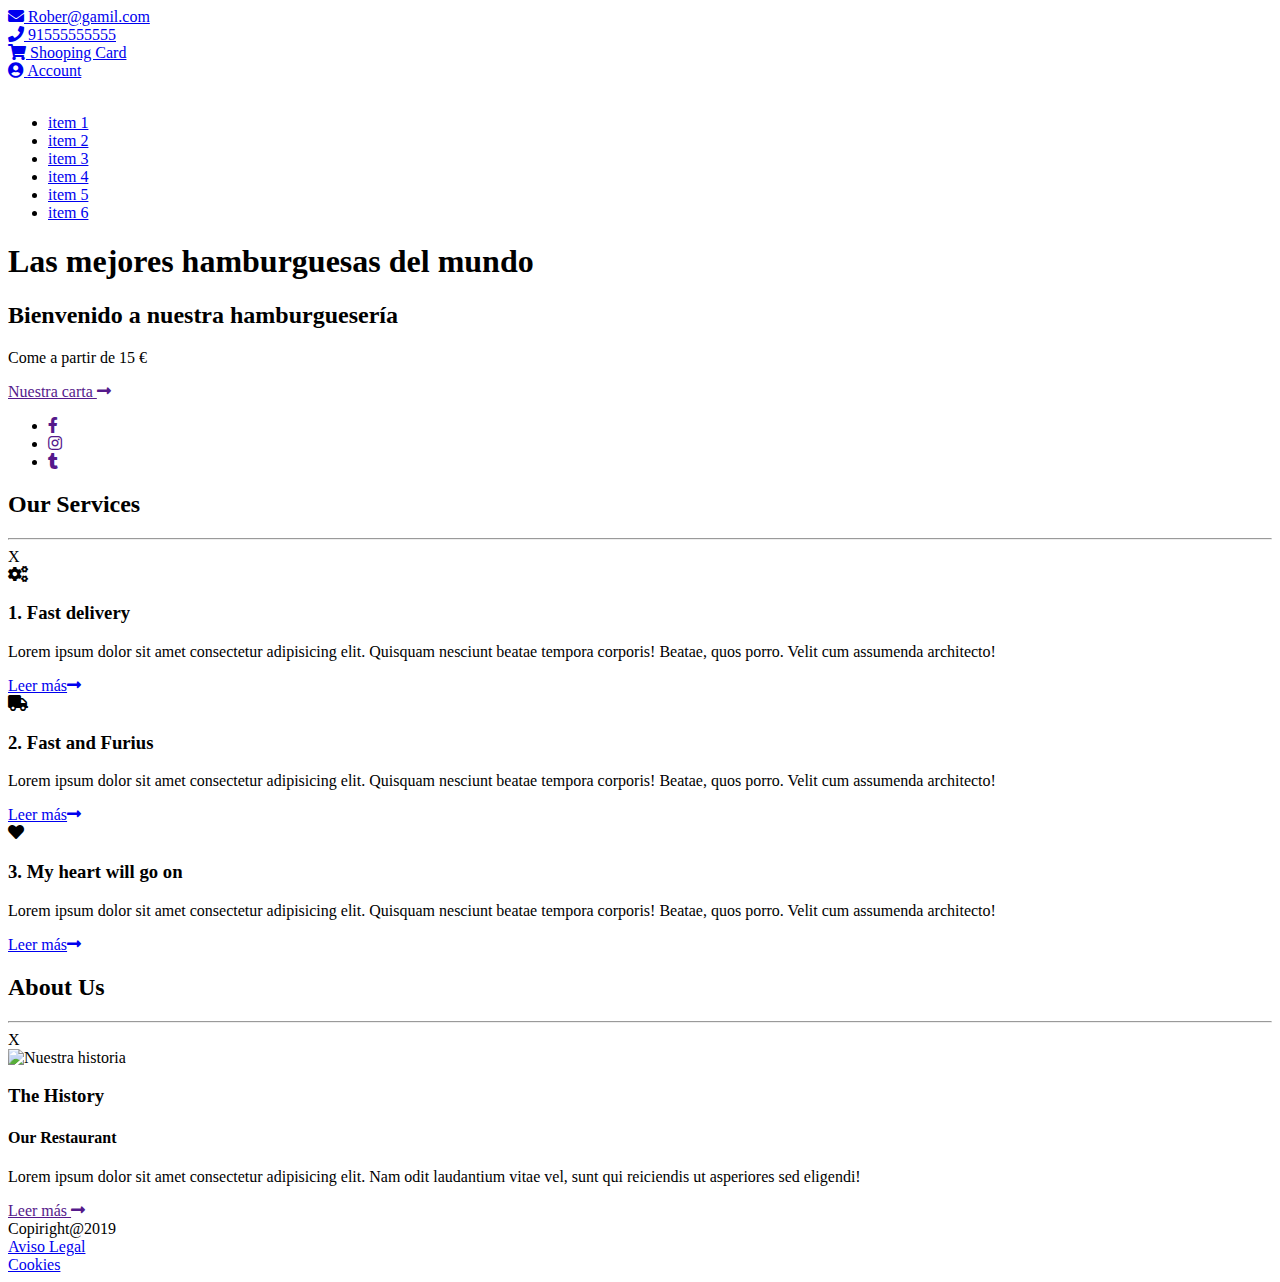
==== index.html @ 550e5877 "footer" ====
<!DOCTYPE html>
<html lang="es">
<head>
    <meta charset="UTF-8">
    <meta name="viewport" content="width=device-width, initial-scale=1.0">
    <meta http-equiv="X-UA-Compatible" content="ie=edge">
    <title>Hamburgueseria</title>
    <link rel="stylesheet" href="https://cdnjs.cloudflare.com/ajax/libs/font-awesome/5.11.2/css/all.min.css">
    <link rel="stylesheet" href="css/style.css">
</head>
<body>
    <div class="wrapper">

        <header class="container-fluid">
            <div class="nav_top">
                <div class="container row">
                    <div>
                        <a href="#">
                            <i class="fas fa-envelope"></i>
                            <span>Rober@gamil.com</span>
                        </a>
                    </div>
                    <div>
                        <a href="#">
                            <i class="fas fa-phone"></i>
                            <span>91555555555</span>
                        </a>
                    </div>
                    <div>
                        <a href="#">
                            <i class="fas fa-shopping-cart"></i>
                            <span>Shooping Card</span>
                        </a>
                    </div>
                    <div>
                        <a href="#">
                            <i class="fas fa-user-circle"></i>
                            <span>Account</span>
                        </a>
                    </div>
                </div>
            </div>
            <nav>
                <div class="logo">
                    <a href="index.html"><img src="images/logo.jpg" alt=""></a>
                </div>
                <div class="hamburguesa">
                    <div></div>
                    <div></div>
                    <div></div>
                </div>
                <ul class="menu">
                    <li><a href="#">item 1</a></li>
                    <li><a href="#">item 2</a></li>
                    <li><a href="#">item 3</a></li>
                    <li><a href="#">item 4</a></li>
                    <li><a href="#">item 5</a></li>
                    <li><a href="#">item 6</a></li>
                </ul>
            </nav>
        </header>
        <div class="hero container-fluid">
            <div>
                <h1>Las mejores hamburguesas del mundo</h1>
                <h2>Bienvenido a nuestra hamburguesería</h2>
                <p>Come a partir de 15 €</p>
                <div>
                    <a href="">Nuestra carta <i class="fas fa-long-arrow-alt-right"></i></a>
                </div>
                <ul>
                    <li><a href="">
                        <i class="fab fa-facebook-f"></i>
                    </a></li>
                    <li><a href="">
                        <i class="fab fa-instagram"></i>
                    </a></li>
                    <li><a href="">
                        <i class="fab fa-tumblr"></i>
                    </a></li>
                </ul>
            </div>
        </div>
        <main>
            <section class="container">
                <h2>Our <span>Services</span></h2>
                <div class="underline">
                    <hr>
                    <span>X</span>
                </div>

                <div class="flex">

                    <article>
                        <div>
                            <i class="fas fa-cogs"></i>
                        </div>
                        <h3>1. Fast delivery</h3>
                        <p>Lorem ipsum dolor sit amet consectetur adipisicing elit. Quisquam nesciunt beatae tempora corporis! Beatae, quos porro. Velit cum assumenda architecto!</p>
                        <a class="enlace" href="#">Leer más<i class="fas fa-long-arrow-alt-right"></i></a>

                    </article>
                    <article>
                        <div>
                            <i class="fas fa-truck"></i>
                        </div>
                        <h3>2. Fast and Furius</h3>
                        <p>Lorem ipsum dolor sit amet consectetur adipisicing elit. Quisquam nesciunt beatae tempora corporis! Beatae, quos porro. Velit cum assumenda architecto!</p>
                        <a class="enlace" href="#">Leer más<i class="fas fa-long-arrow-alt-right"></i></a>
                    </article>
                    <article>
                        <div>
                            <i class="fas fa-heart"></i>
                        </div>
                        <h3>3. My heart will go on</h3>
                        <p>Lorem ipsum dolor sit amet consectetur adipisicing elit. Quisquam nesciunt beatae tempora corporis! Beatae, quos porro. Velit cum assumenda architecto!</p>
                        <a class="enlace" href="#">Leer más<i class="fas fa-long-arrow-alt-right"></i></a>
                    </article>
                </div>
            </section>
            <section class="container">
                <h2>About <span>Us</span></h2>
                <div class="underline">
                    <hr>
                    <span>X</span>
                </div>
                <div class="flex">
                    <article>
                        <div class="contenedor">
                            <img src="images/about-main.jpg" alt="Nuestra historia">
                        </div>
                    </article>
                    <article>
                        <h3>The History</h3>
                        <h4>Our Restaurant</h4>
                        <p>Lorem ipsum dolor sit amet consectetur adipisicing elit. Nam odit laudantium vitae vel, sunt qui reiciendis ut asperiores sed eligendi!</p>
                        <div>
                            <a href="">Leer más <i class="fas fa-long-arrow-alt-right"></i></a>
                        </div>
                    </article>
                </div>
            </section>
        </main>
        <footer class=container-fluid>
            <div>
                <span>Copiright@2019</span>
            </div>
            <div>
                <a href="#">
                    <span>Aviso Legal</span>
                </a>
            </div>
            <div>
                <a href="#">
                    <span>Cookies</span>
                </a>
            </div>
        </footer>
    </div>
</body>
</html>
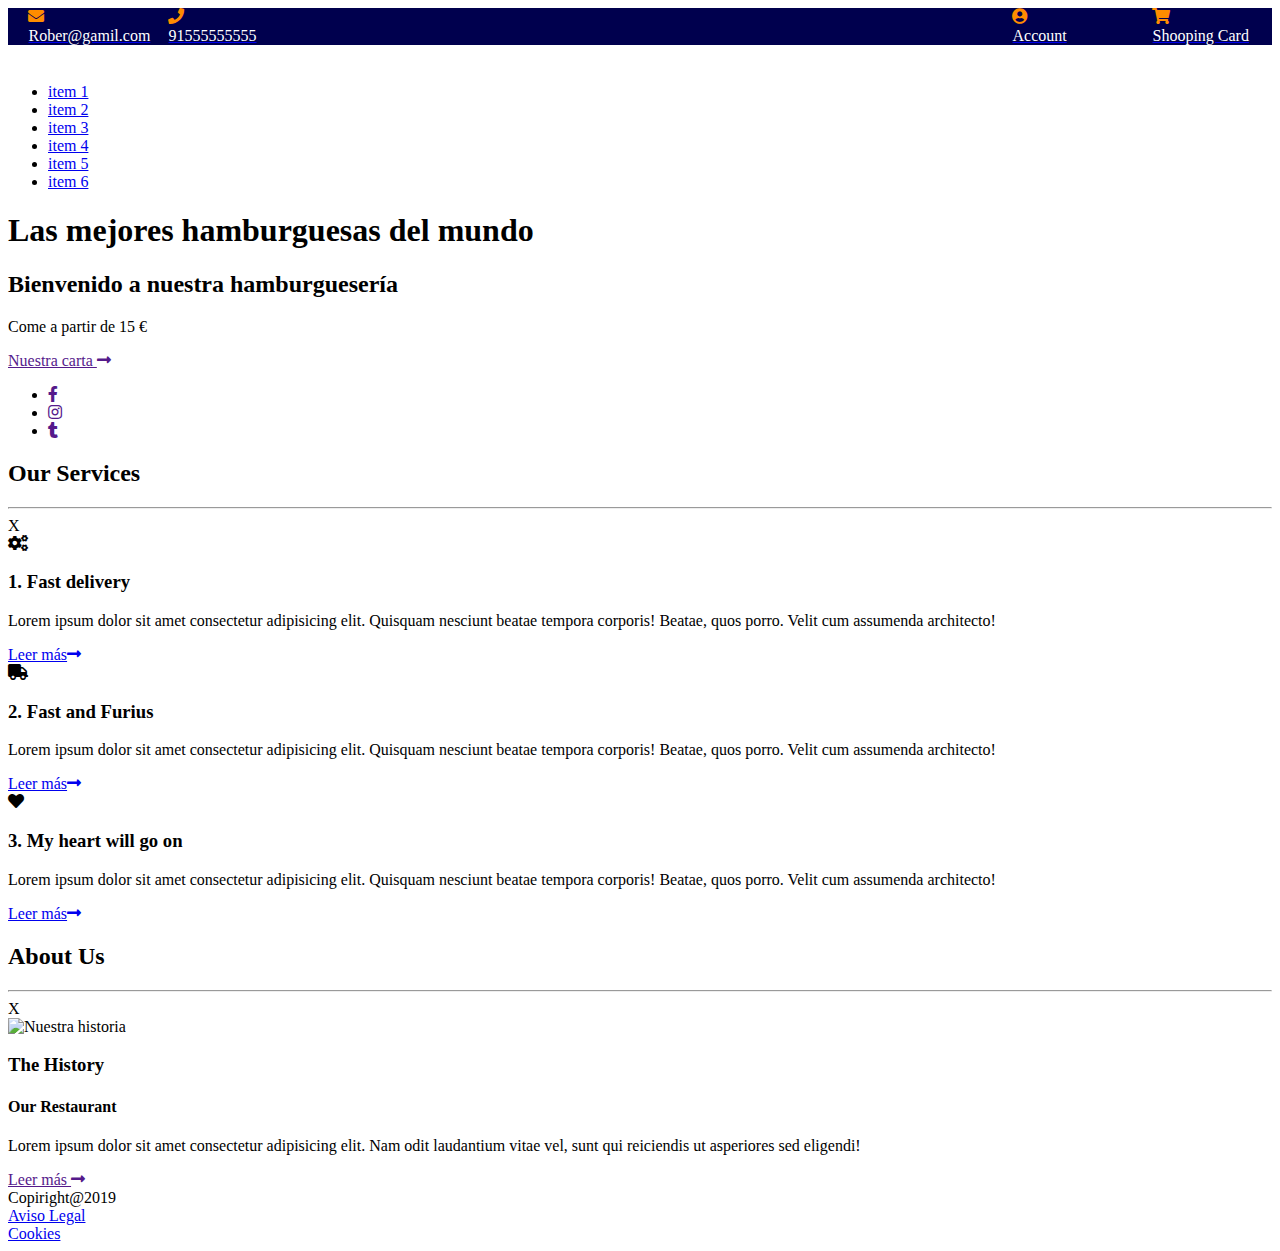
==== commit 3f853c64: "header style" ====
--- a/index.html
+++ b/index.html
@@ -10,29 +10,28 @@
 </head>
 <body>
     <div class="wrapper">
-
         <header class="container-fluid">
             <div class="nav_top">
                 <div class="container row">
-                    <div>
+                    <div class="envelope">
                         <a href="#">
                             <i class="fas fa-envelope"></i>
                             <span>Rober@gamil.com</span>
                         </a>
                     </div>
-                    <div>
+                    <div class="phone">
                         <a href="#">
                             <i class="fas fa-phone"></i>
                             <span>91555555555</span>
                         </a>
                     </div>
-                    <div>
+                    <div class="cart">
                         <a href="#">
                             <i class="fas fa-shopping-cart"></i>
                             <span>Shooping Card</span>
                         </a>
                     </div>
-                    <div>
+                    <div class="user">
                         <a href="#">
                             <i class="fas fa-user-circle"></i>
                             <span>Account</span>
--- a/css/style.css
+++ b/css/style.css
@@ -0,0 +1,43 @@
+.container-fluid .nav_top {
+    width: 100%;
+    margin: 0 auto;
+    background-color: rgb(0, 0, 78);
+    display: inline-block;
+}
+
+header i{
+    color: darkorange;
+    display: block;
+}
+
+header div div div{
+    margin: 0 20px;
+}
+
+header span{
+    color: white;
+    display: block;
+    padding: 0.5px;
+}
+
+div .envelope{
+    width: 100px;
+    height: auto;
+    float: left;
+}
+div .phone{
+    width: 100px;
+    height: auto;
+    float: left;
+}
+div .cart{
+    width: 100px;
+    height: auto;
+    float: right;
+}
+div .user{
+    width: 100px;
+    height: auto;
+    float: right;
+}
+
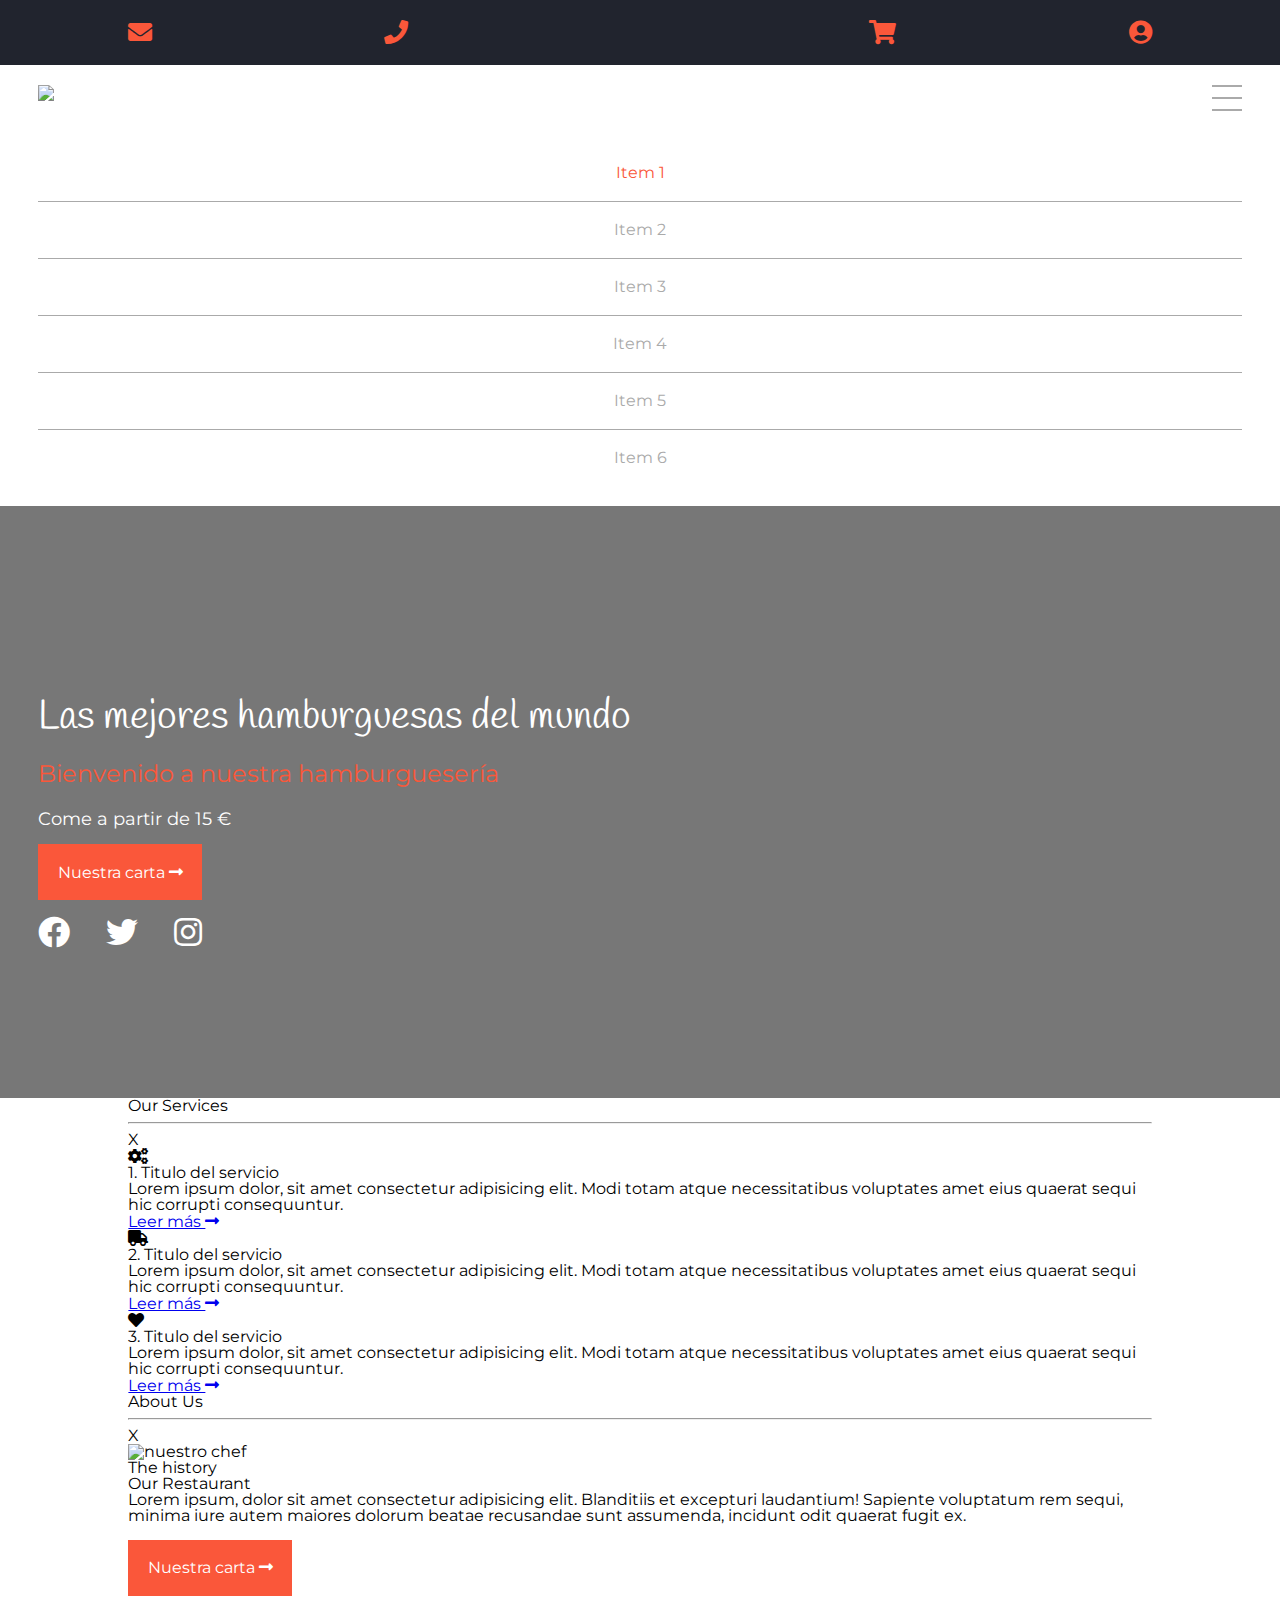
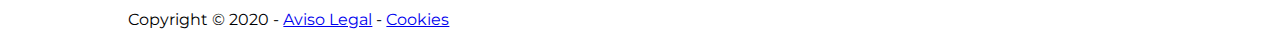
==== commit 4c92e1be: "Copia de html, style y reset del profesor" ====
--- a/index.html
+++ b/index.html
@@ -1,5 +1,6 @@
 <!DOCTYPE html>
 <html lang="es">
+
 <head>
     <meta charset="UTF-8">
     <meta name="viewport" content="width=device-width, initial-scale=1.0">
@@ -8,30 +9,33 @@
     <link rel="stylesheet" href="https://cdnjs.cloudflare.com/ajax/libs/font-awesome/5.11.2/css/all.min.css">
     <link rel="stylesheet" href="css/style.css">
 </head>
+
 <body>
+
     <div class="wrapper">
+
         <header class="container-fluid">
             <div class="nav_top">
                 <div class="container row">
-                    <div class="envelope">
+                    <div>
                         <a href="#">
                             <i class="fas fa-envelope"></i>
-                            <span>Rober@gamil.com</span>
+                            <span>rover@gmail.com</span>
                         </a>
                     </div>
-                    <div class="phone">
+                    <div>
                         <a href="#">
                             <i class="fas fa-phone"></i>
-                            <span>91555555555</span>
+                            <span>91 555 55 55</span>
                         </a>
                     </div>
-                    <div class="cart">
+                    <div>
                         <a href="#">
                             <i class="fas fa-shopping-cart"></i>
-                            <span>Shooping Card</span>
+                            <span>Shooping cart</span>
                         </a>
                     </div>
-                    <div class="user">
+                    <div>
                         <a href="#">
                             <i class="fas fa-user-circle"></i>
                             <span>Account</span>
@@ -39,9 +43,9 @@
                     </div>
                 </div>
             </div>
-            <nav>
+            <nav class="row">
                 <div class="logo">
-                    <a href="index.html"><img src="images/logo.jpg" alt=""></a>
+                    <a href="index.html"> <img src="images/logo.jpg"> </a>
                 </div>
                 <div class="hamburguesa">
                     <div></div>
@@ -49,12 +53,12 @@
                     <div></div>
                 </div>
                 <ul class="menu">
-                    <li><a href="#">item 1</a></li>
-                    <li><a href="#">item 2</a></li>
-                    <li><a href="#">item 3</a></li>
-                    <li><a href="#">item 4</a></li>
-                    <li><a href="#">item 5</a></li>
-                    <li><a href="#">item 6</a></li>
+                    <li><a class="activo" href="index.html">Item 1</a></li>
+                    <li><a href="contacto.html">Item 2</a></li>
+                    <li><a href="#">Item 3</a></li>
+                    <li><a href="#">Item 4</a></li>
+                    <li><a href="#">Item 5</a></li>
+                    <li><a href="#">Item 6</a></li>
                 </ul>
             </nav>
         </header>
@@ -64,23 +68,31 @@
                 <h2>Bienvenido a nuestra hamburguesería</h2>
                 <p>Come a partir de 15 €</p>
                 <div>
-                    <a href="">Nuestra carta <i class="fas fa-long-arrow-alt-right"></i></a>
+                    <a class="boton" href="">Nuestra carta
+                        <i class="fas fa-long-arrow-alt-right"></i>
+                    </a>
                 </div>
-                <ul>
-                    <li><a href="">
-                        <i class="fab fa-facebook-f"></i>
-                    </a></li>
-                    <li><a href="">
-                        <i class="fab fa-instagram"></i>
-                    </a></li>
-                    <li><a href="">
-                        <i class="fab fa-tumblr"></i>
-                    </a></li>
+                <ul class="social">
+                    <li>
+                        <a href="">
+                            <i class="fab fa-facebook"></i>
+                        </a>
+                    </li>
+                    <li>
+                        <a href="">
+                            <i class="fab fa-twitter"></i>
+                        </a>
+                    </li>
+                    <li>
+                        <a href="">
+                            <i class="fab fa-instagram"></i>
+                        </a>
+                    </li>
                 </ul>
             </div>
         </div>
         <main>
-            <section class="container">
+            <section class="container" id="ourservices">
                 <h2>Our <span>Services</span></h2>
                 <div class="underline">
                     <hr>
@@ -93,67 +105,80 @@
                         <div>
                             <i class="fas fa-cogs"></i>
                         </div>
-                        <h3>1. Fast delivery</h3>
-                        <p>Lorem ipsum dolor sit amet consectetur adipisicing elit. Quisquam nesciunt beatae tempora corporis! Beatae, quos porro. Velit cum assumenda architecto!</p>
-                        <a class="enlace" href="#">Leer más<i class="fas fa-long-arrow-alt-right"></i></a>
+                        <h3>1. Titulo del servicio</h3>
+                        <p>Lorem ipsum dolor, sit amet consectetur adipisicing elit. Modi totam atque necessitatibus
+                            voluptates amet eius quaerat sequi hic corrupti consequuntur.</p>
+                        <a class="enlace" href="#">Leer más <i class="fas fa-long-arrow-alt-right"></i></a>
 
                     </article>
+
+
                     <article>
                         <div>
                             <i class="fas fa-truck"></i>
                         </div>
-                        <h3>2. Fast and Furius</h3>
-                        <p>Lorem ipsum dolor sit amet consectetur adipisicing elit. Quisquam nesciunt beatae tempora corporis! Beatae, quos porro. Velit cum assumenda architecto!</p>
-                        <a class="enlace" href="#">Leer más<i class="fas fa-long-arrow-alt-right"></i></a>
+                        <h3>2. Titulo del servicio</h3>
+                        <p>Lorem ipsum dolor, sit amet consectetur adipisicing elit. Modi totam atque necessitatibus
+                            voluptates amet eius quaerat sequi hic corrupti consequuntur.</p>
+                        <a class="enlace" href="#">Leer más <i class="fas fa-long-arrow-alt-right"></i></a>
+
                     </article>
                     <article>
                         <div>
                             <i class="fas fa-heart"></i>
                         </div>
-                        <h3>3. My heart will go on</h3>
-                        <p>Lorem ipsum dolor sit amet consectetur adipisicing elit. Quisquam nesciunt beatae tempora corporis! Beatae, quos porro. Velit cum assumenda architecto!</p>
-                        <a class="enlace" href="#">Leer más<i class="fas fa-long-arrow-alt-right"></i></a>
+                        <h3>3. Titulo del servicio</h3>
+                        <p>Lorem ipsum dolor, sit amet consectetur adipisicing elit. Modi totam atque necessitatibus
+                            voluptates amet eius quaerat sequi hic corrupti consequuntur.</p>
+                        <a class="enlace" href="#">Leer más <i class="fas fa-long-arrow-alt-right"></i></a>
+
                     </article>
+
                 </div>
             </section>
-            <section class="container">
+            <section class="container" id="aboutus">
                 <h2>About <span>Us</span></h2>
                 <div class="underline">
                     <hr>
                     <span>X</span>
                 </div>
+
                 <div class="flex">
-                    <article>
-                        <div class="contenedor">
-                            <img src="images/about-main.jpg" alt="Nuestra historia">
+                    <div class="columna imagen">
+                        <div class="marco">
+                            <img src="images/about-main.jpg" alt="nuestro chef">
                         </div>
-                    </article>
-                    <article>
-                        <h3>The History</h3>
+                    </div>
+                    <div class="columna">
+                        <h3>The history</h3>
                         <h4>Our Restaurant</h4>
-                        <p>Lorem ipsum dolor sit amet consectetur adipisicing elit. Nam odit laudantium vitae vel, sunt qui reiciendis ut asperiores sed eligendi!</p>
+                        <p>Lorem ipsum, dolor sit amet consectetur adipisicing elit. Blanditiis et excepturi laudantium!
+                            Sapiente voluptatum rem sequi, minima iure autem maiores dolorum beatae recusandae sunt
+                            assumenda, incidunt odit quaerat fugit ex.</p>
                         <div>
-                            <a href="">Leer más <i class="fas fa-long-arrow-alt-right"></i></a>
+                            <a class="boton" href="">Nuestra carta
+                                <i class="fas fa-long-arrow-alt-right"></i>
+                            </a>
                         </div>
-                    </article>
+                    </div>
+
                 </div>
+
             </section>
+
         </main>
-        <footer class=container-fluid>
-            <div>
-                <span>Copiright@2019</span>
-            </div>
-            <div>
-                <a href="#">
-                    <span>Aviso Legal</span>
-                </a>
-            </div>
-            <div>
-                <a href="#">
-                    <span>Cookies</span>
-                </a>
+        <footer class="container-fluid">
+            <div class="container">
+                <p>
+                    Copyright &copy; 2020
+                    -
+                    <a href="#">Aviso Legal</a>
+                    -
+                    <a href="#">Cookies</a>
+                </p>
             </div>
         </footer>
-    </div>
+
 </body>
+
 </html>--- a/css/style.css
+++ b/css/style.css
@@ -1,43 +1,180 @@
-.container-fluid .nav_top {
-    width: 100%;
+@import url(reset.css); 
+@import url('https://fonts.googleapis.com/css?family=Handlee|Montserrat:400,700&display=swap');
+/* 
+font-family: 'Montserrat', sans-serif;
+font-family: 'Handlee', cursive;
+color rojo: #fa573a
+color azul: #21242e; 
+*/
+
+.container{
+    max-width: 1100px;
     margin: 0 auto;
-    background-color: rgb(0, 0, 78);
-    display: inline-block;
+    padding: 0 3%;
 }
 
-header i{
-    color: darkorange;
+.container-fluid{
+    width: 100%;
+}
+
+*{
+    box-sizing: border-box;
+}
+
+
+body{
+   font-family: 'Montserrat', 'Arial', sans-serif;
+   font-size: 1em;
+}
+/* Flotaciones */
+.row:after{
+    clear: both;
+    content: "";
+    height:0 ;
     display: block;
 }
 
-header div div div{
-    margin: 0 20px;
+img{
+    width: 100%;
+    height: auto;
+    display: block;
 }
 
-header span{
+/* inicio header */
+
+header .nav_top{
+    background-color:#21242e;
     color: white;
-    display: block;
-    padding: 0.5px;
+    padding: 20px 0;
 }
 
-div .envelope{
-    width: 100px;
-    height: auto;
+header .nav_top .container div{
     float: left;
+    width: 25%;
 }
-div .phone{
-    width: 100px;
-    height: auto;
-    float: left;
+
+header .nav_top a{
+    color: white;
+    text-decoration: none;
+    font-size: 150%;
 }
-div .cart{
-    width: 100px;
-    height: auto;
-    float: right;
+
+header .nav_top a span{
+    display: none;
 }
-div .user{
-    width: 100px;
-    height: auto;
+
+header .nav_top a i{
+    color:#fa573a;
+}
+
+header .nav_top .container div:nth-child(3), header .nav_top .container div:last-child{
+    text-align: right;
+}
+
+/* Inicio nav */
+
+header nav{
+    padding: 20px 3%;
+}
+
+header .hamburguesa{
+    cursor: pointer;
     float: right;
 }
 
+header .hamburguesa div{
+    border-top: 2px solid #aaa;
+    width: 1.875em;
+    margin-bottom: 0.625em;
+    
+}
+
+header nav .logo{
+    float: left;
+    width: 100px;
+}
+
+header nav .menu{
+    padding-top: 60px;
+}
+
+header nav .menu li{
+    padding:  1.250em;
+    text-align: center;
+    border-bottom: 1px solid #aaa;
+}
+header nav .menu li:last-child{
+    border: 0px;
+}
+
+header nav .menu li a{
+    color: #aaa;
+    text-decoration: none;
+    display: block;
+}
+
+header nav .menu li a.activo, header nav .menu li a:hover{
+    color: #fa573a;
+} 
+
+/* INICIO HERO */
+
+.hero{
+    background-image: url('../images/fondo.jpg');
+    height: 37em;
+    background-size: cover;
+    background-position: center center;
+    background-color: #777;
+    background-blend-mode: multiply;
+}
+
+.hero>div{
+    color: white;
+    padding: 15% 3%;
+}
+
+.hero h1{
+    font-size: 2.5em;
+    font-family: 'Handlee', cursive;    
+}
+
+.hero h2{
+    color: #fa573a;
+    font-size: 1.5em;
+    margin: 1em 0;
+}
+
+.hero p{
+    font-size: 1.15em;
+}
+
+.boton{
+    display: inline-block;
+    background-color: #fa573a;
+    padding: 1.15em;
+    color: white;
+    text-decoration: none;
+    margin: 1em 0;
+    border: 1px solid #fa573a;
+}
+
+.boton:hover{
+    background-color: transparent;
+    color: #fa573a;
+}
+
+.boton:hover i{
+    transform: translateX(5px);
+    transition: transform 1s;
+}
+
+.hero .social li{
+    display: inline-block;
+    font-size: 2em;
+    margin-right: 1em;
+}
+
+.hero .social li a{
+    color: white;
+    text-decoration: none;
+}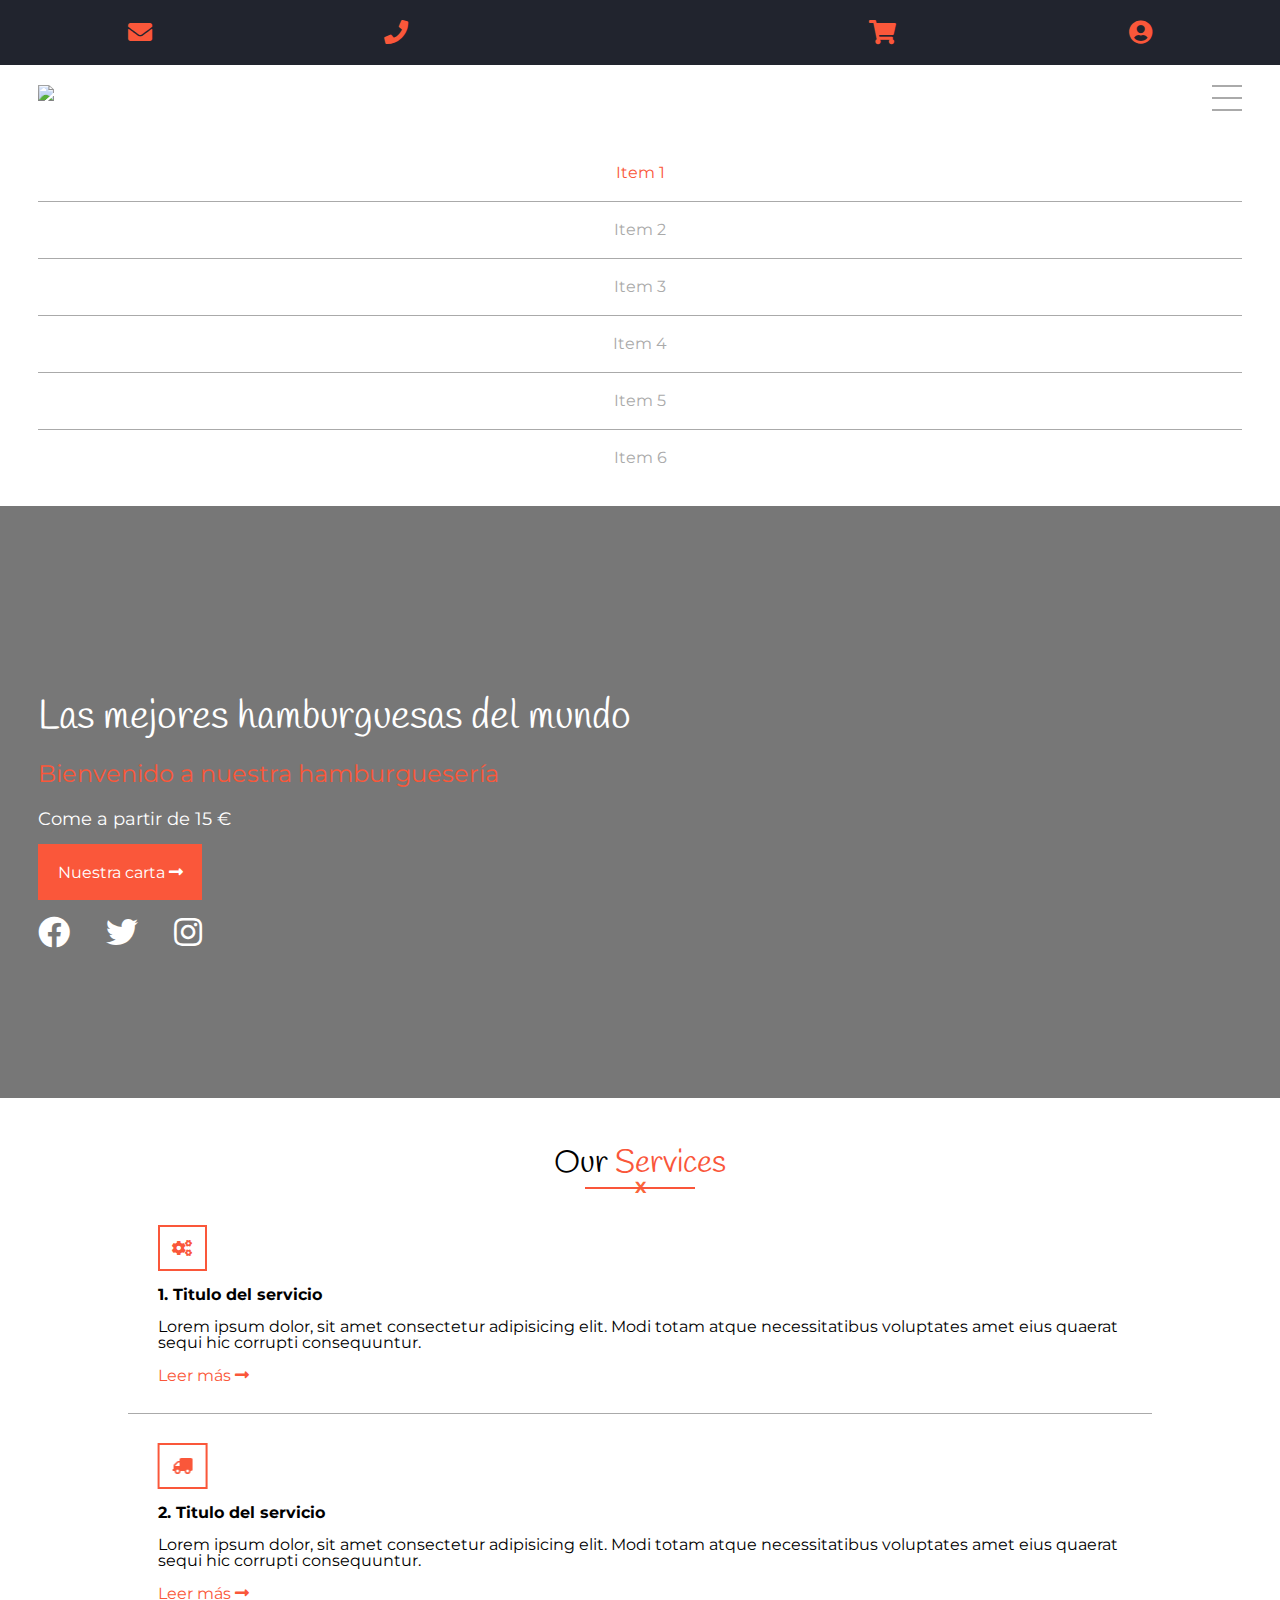
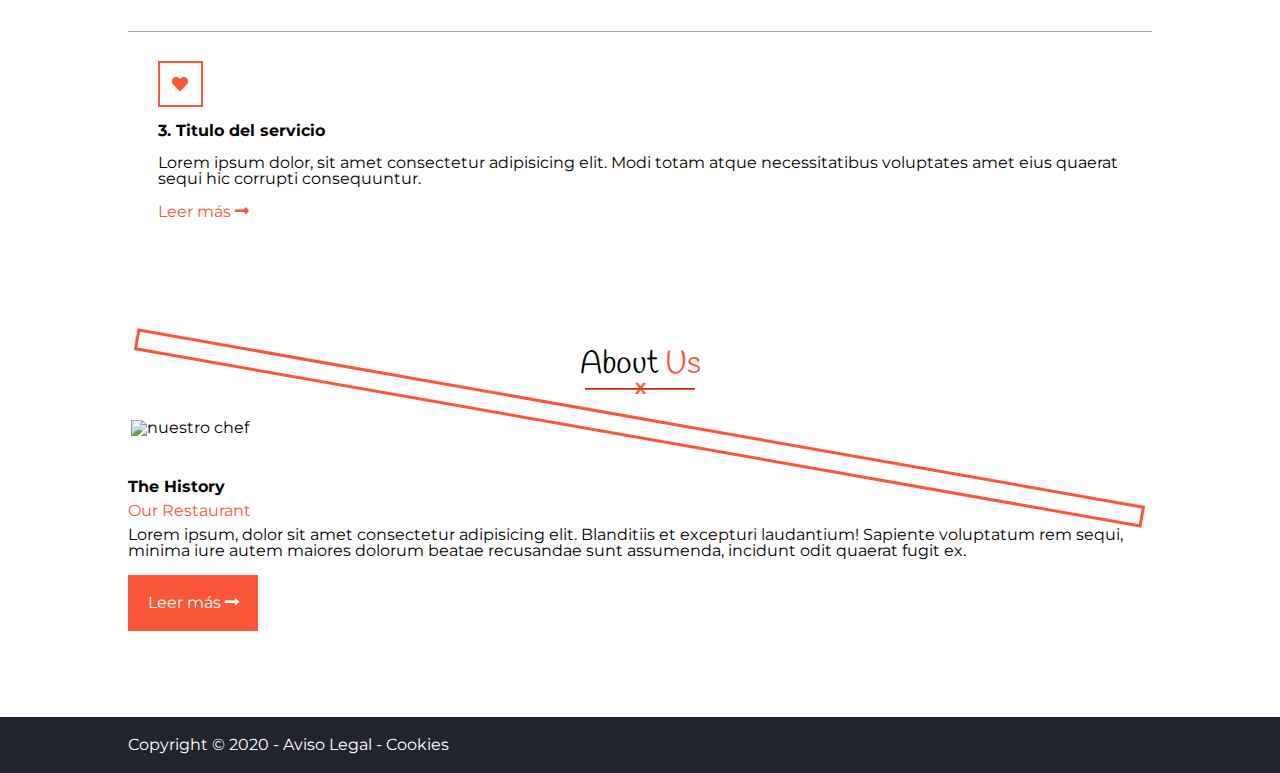
==== commit 6d7008ac: "proyecto finalizado" ====
--- a/index.html
+++ b/index.html
@@ -95,7 +95,7 @@
             <section class="container" id="ourservices">
                 <h2>Our <span>Services</span></h2>
                 <div class="underline">
-                    <hr>
+                    <hr noshade="noshade"><!--esto es para que a la linea debajo de OUR SERVICES no le salga un visel-->
                     <span>X</span>
                 </div>
 
@@ -150,20 +150,18 @@
                         </div>
                     </div>
                     <div class="columna">
-                        <h3>The history</h3>
+                        <h3>The History</h3>
                         <h4>Our Restaurant</h4>
                         <p>Lorem ipsum, dolor sit amet consectetur adipisicing elit. Blanditiis et excepturi laudantium!
                             Sapiente voluptatum rem sequi, minima iure autem maiores dolorum beatae recusandae sunt
                             assumenda, incidunt odit quaerat fugit ex.</p>
                         <div>
-                            <a class="boton" href="">Nuestra carta
+                            <a class="boton" href="">Leer más
                                 <i class="fas fa-long-arrow-alt-right"></i>
                             </a>
                         </div>
                     </div>
-
                 </div>
-
             </section>
 
         </main>
--- a/css/style.css
+++ b/css/style.css
@@ -177,4 +177,113 @@
 .hero .social li a{
     color: white;
     text-decoration: none;
-}+}
+
+/* our service*/
+
+main section.container{
+    padding-top: 3.125em;
+    padding-bottom: 3.125em;
+}
+main section h2{
+    color: black;
+    font-family: 'Handlee', cursive;
+    font-size: 2em;
+    text-align: center;
+}
+main section h2 span{
+    color: #fa563a;
+}
+main section .underline{
+    position: relative;
+    width: 110px;
+    margin: 0 auto;
+}
+main section .underline hr{
+    border-color: #fa563a;
+    position: absolute;
+    width: 100%;
+    top: -1px;
+}
+main section .underline span{
+    display: block;
+    text-align: center;
+    color: #fa653a;
+    font-weight: bold;
+}
+main section .flex{
+    display: flex;
+    flex-wrap: wrap;
+}
+main section .flex article{
+    width: 100;
+    padding: 1.825em;
+    border-bottom: 1px solid #aaa;
+}
+main section .flex article:last-child{
+    border: 0px;
+}
+main section article div i{
+    color: #fa573a;
+    font: 2em;
+    border: 2px solid #fa573a;
+    padding: .8rem;
+}
+main section article div .fa-truck{
+    transform: rotateY(180deg);
+
+}
+main section article h3{
+    font-weight: 700;
+    margin: 1em 0;
+}
+main section .enlace{
+    text-decoration: none;
+    color: #fa573a;
+    margin-top: 1em;
+    display: block;
+}
+main section div article a:hover .fa-long-arrow-alt-right{
+    margin-left: 10px;
+    transition: .5s;
+}
+main section .columna{
+    width: 100%;
+    padding: 1.25em 0;
+}
+main section .image{
+    widows: 85%;
+    margin: 0 auto;
+}
+main section .imagen .marco{
+    border: 3px solid #fa573a;
+    background-color: transparent;
+    transform: rotateZ(10deg);
+    transition: 1s;
+}
+main section .imagen .marco img{
+    transform: rotateZ(-10deg);
+    transition: 1s;
+}
+main section .imagen:hover .marco, main section .imagen:hover img{
+    transform: rotateZ(0deg);
+}
+main section div div h3{
+    font-weight: 700;
+}
+main section div div h4{
+    color: #fa573a;
+    display: block;
+    margin: .5em 0;
+}
+footer{
+    background-color: #21242e;
+}
+footer div p{
+    color: white;
+    padding: 20px 0;
+}
+footer div a{
+    color: white;
+    text-decoration: none;
+}
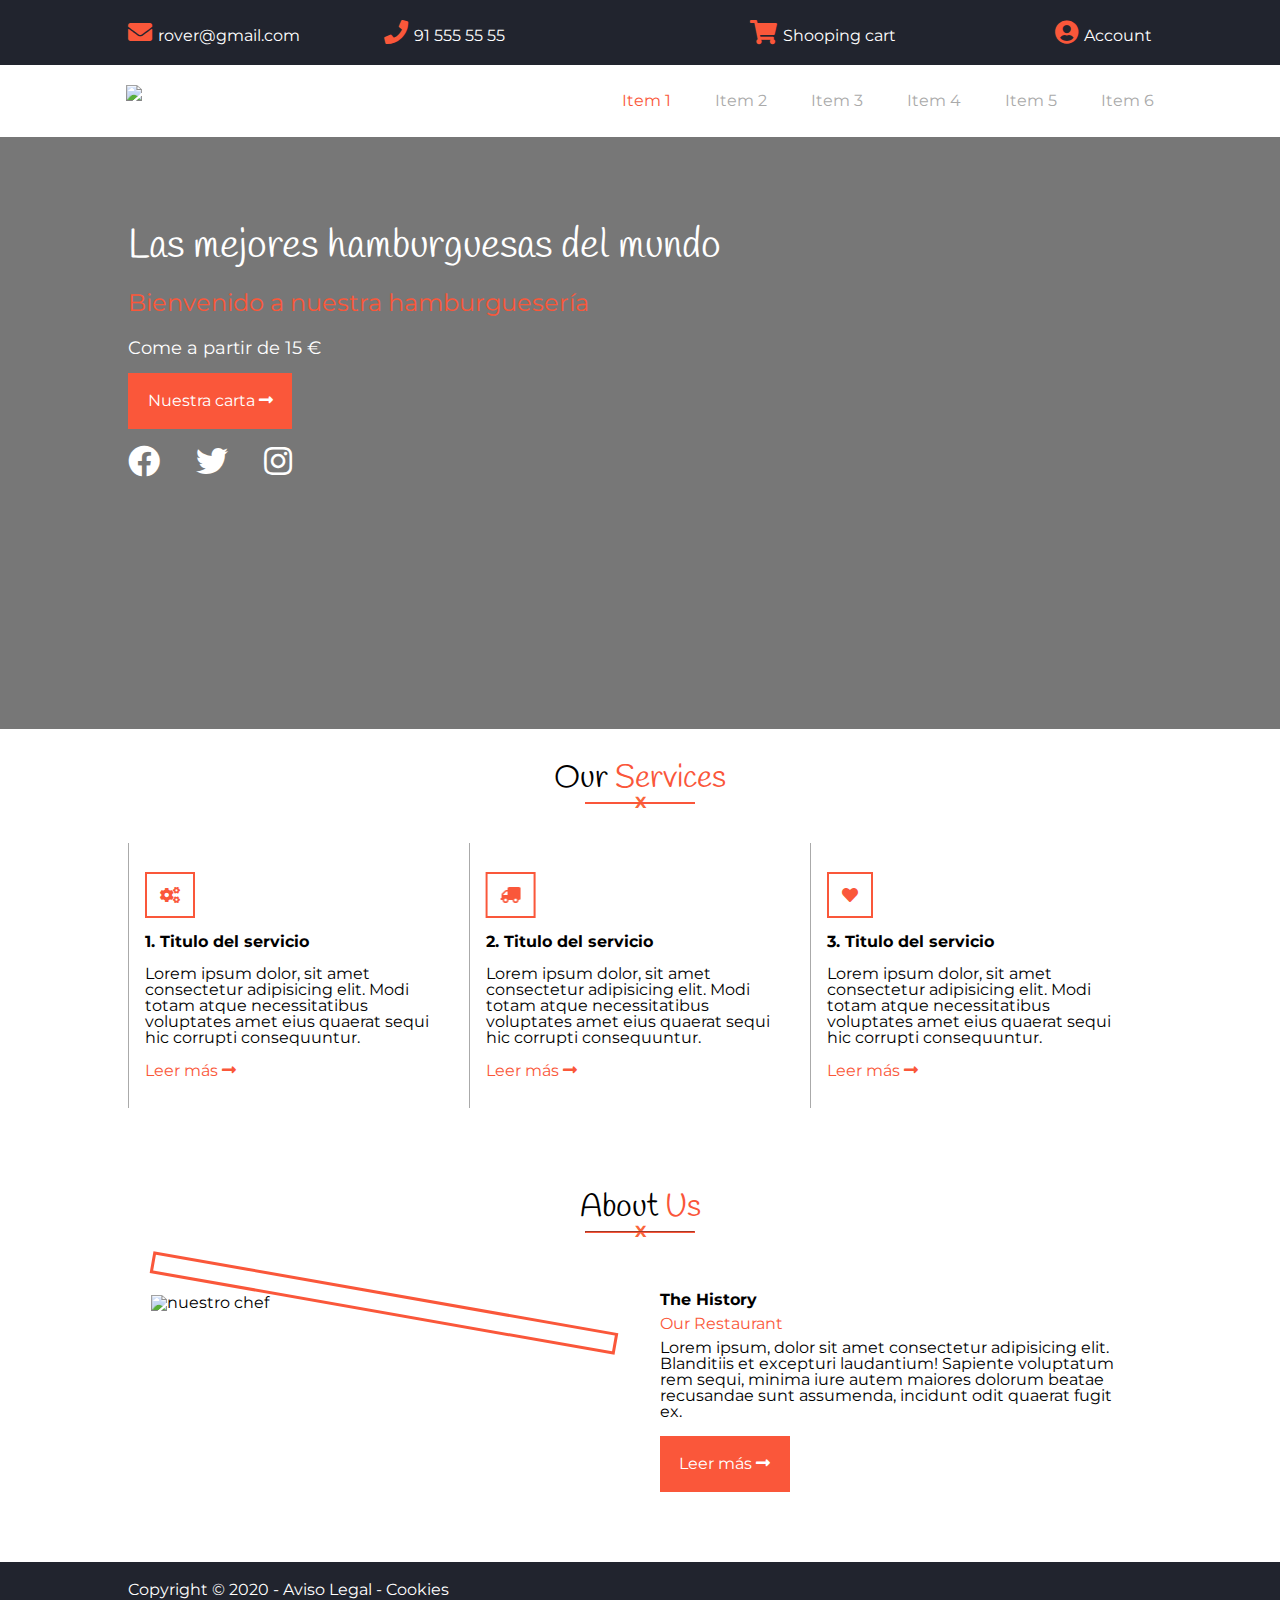
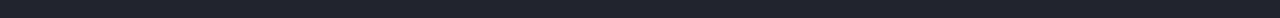
==== commit 15b331d5: "Todas las @medias ajustadas a 426px, 769px y a 1200px" ====
--- a/index.html
+++ b/index.html
@@ -44,22 +44,24 @@
                 </div>
             </div>
             <nav class="row">
-                <div class="logo">
-                    <a href="index.html"> <img src="images/logo.jpg"> </a>
+                <div class="container">
+                    <div class="logo">
+                        <a href="index.html"> <img src="images/logo.jpg"> </a>
+                    </div>
+                    <div class="hamburguesa">
+                        <div></div>
+                        <div></div>
+                        <div></div>
+                    </div>
+                    <ul class="menu">
+                        <li><a class="activo" href="index.html">Item 1</a></li>
+                        <li><a href="contacto.html">Item 2</a></li>
+                        <li><a href="#">Item 3</a></li>
+                        <li><a href="#">Item 4</a></li>
+                        <li><a href="#">Item 5</a></li>
+                        <li><a href="#">Item 6</a></li>
+                    </ul>
                 </div>
-                <div class="hamburguesa">
-                    <div></div>
-                    <div></div>
-                    <div></div>
-                </div>
-                <ul class="menu">
-                    <li><a class="activo" href="index.html">Item 1</a></li>
-                    <li><a href="contacto.html">Item 2</a></li>
-                    <li><a href="#">Item 3</a></li>
-                    <li><a href="#">Item 4</a></li>
-                    <li><a href="#">Item 5</a></li>
-                    <li><a href="#">Item 6</a></li>
-                </ul>
             </nav>
         </header>
         <div class="hero container-fluid">
--- a/css/style.css
+++ b/css/style.css
@@ -182,8 +182,8 @@
 /* our service*/
 
 main section.container{
-    padding-top: 3.125em;
-    padding-bottom: 3.125em;
+    padding-top: 2.125em;
+    padding-bottom: 2.125em;
 }
 main section h2{
     color: black;
@@ -221,7 +221,7 @@
     border-bottom: 1px solid #aaa;
 }
 main section .flex article:last-child{
-    border: 0px;
+    border-bottom: 0px;
 }
 main section article div i{
     color: #fa573a;
@@ -251,8 +251,8 @@
     width: 100%;
     padding: 1.25em 0;
 }
-main section .image{
-    widows: 85%;
+main section .imagen{
+    width: 85%;
     margin: 0 auto;
 }
 main section .imagen .marco{
@@ -287,3 +287,64 @@
     color: white;
     text-decoration: none;
 }
+@media(min-width: 48.063em)
+{
+    header .nav_top a span{
+        display: inline-block;
+        font-size: .65em;
+    }
+    main section .flex article{
+        width: 50%;
+        padding: 1.825em 1em;
+        border-bottom: 0px;
+        border-left: 1px solid #aaa;
+        margin-bottom: 1em;
+    }
+
+    main section .underline{
+        margin-bottom: 2em;
+    }
+    main section .flex article:last-child{
+        width: 100%;
+    }
+}
+@media(min-width: 62.750em){
+
+    header .hamburguesa{
+        cursor: pointer;
+        float: none;
+        display: none;
+    }
+    header nav .menu{
+        padding-top: 0px;
+        float: right;
+    }
+    header nav .menu li{
+        display: inline-block;
+        padding: .5em 1.250em;
+        text-align: left;
+        border-bottom: 0px;
+    }
+    header nav .menu li:last-child{
+        padding-right: 0em;
+    }
+    main section .columna{
+        width: 50%;
+        padding: 1.25em 1.25em;
+    }
+
+}
+@media(min-width: 75.0625em){
+    main section .flex article{
+        width: 33.33%;
+    }  
+    main section .flex article:last-child{
+        width: 33.33%;
+    }
+
+    .hero>div{
+        padding: 7% 3%;
+        max-width: 1100px;
+        margin: 0 auto;
+    }
+}
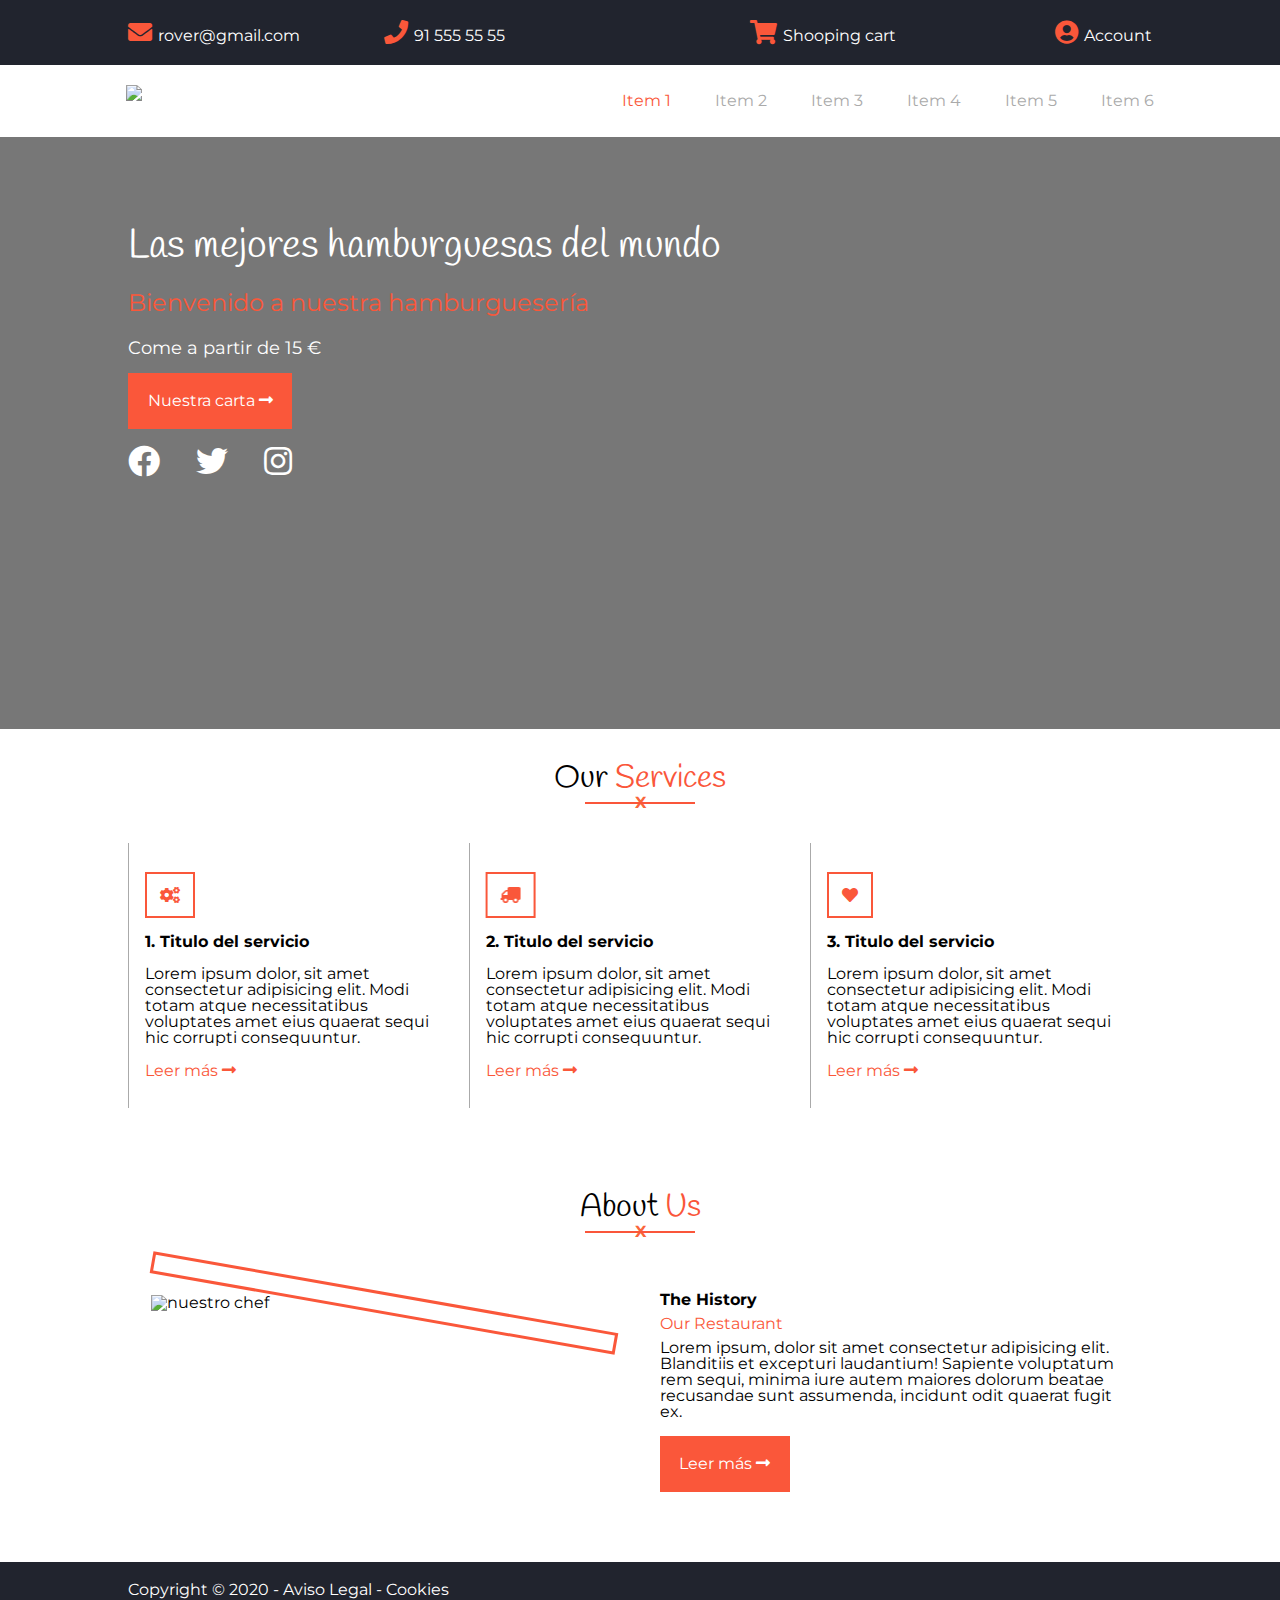
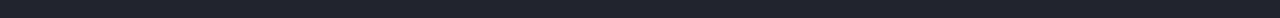
==== commit a4f497f0: "Creacion primer menu y quitado de visel" ====
--- a/index.html
+++ b/index.html
@@ -141,7 +141,7 @@
             <section class="container" id="aboutus">
                 <h2>About <span>Us</span></h2>
                 <div class="underline">
-                    <hr>
+                    <hr noshade="noshade">
                     <span>X</span>
                 </div>
 
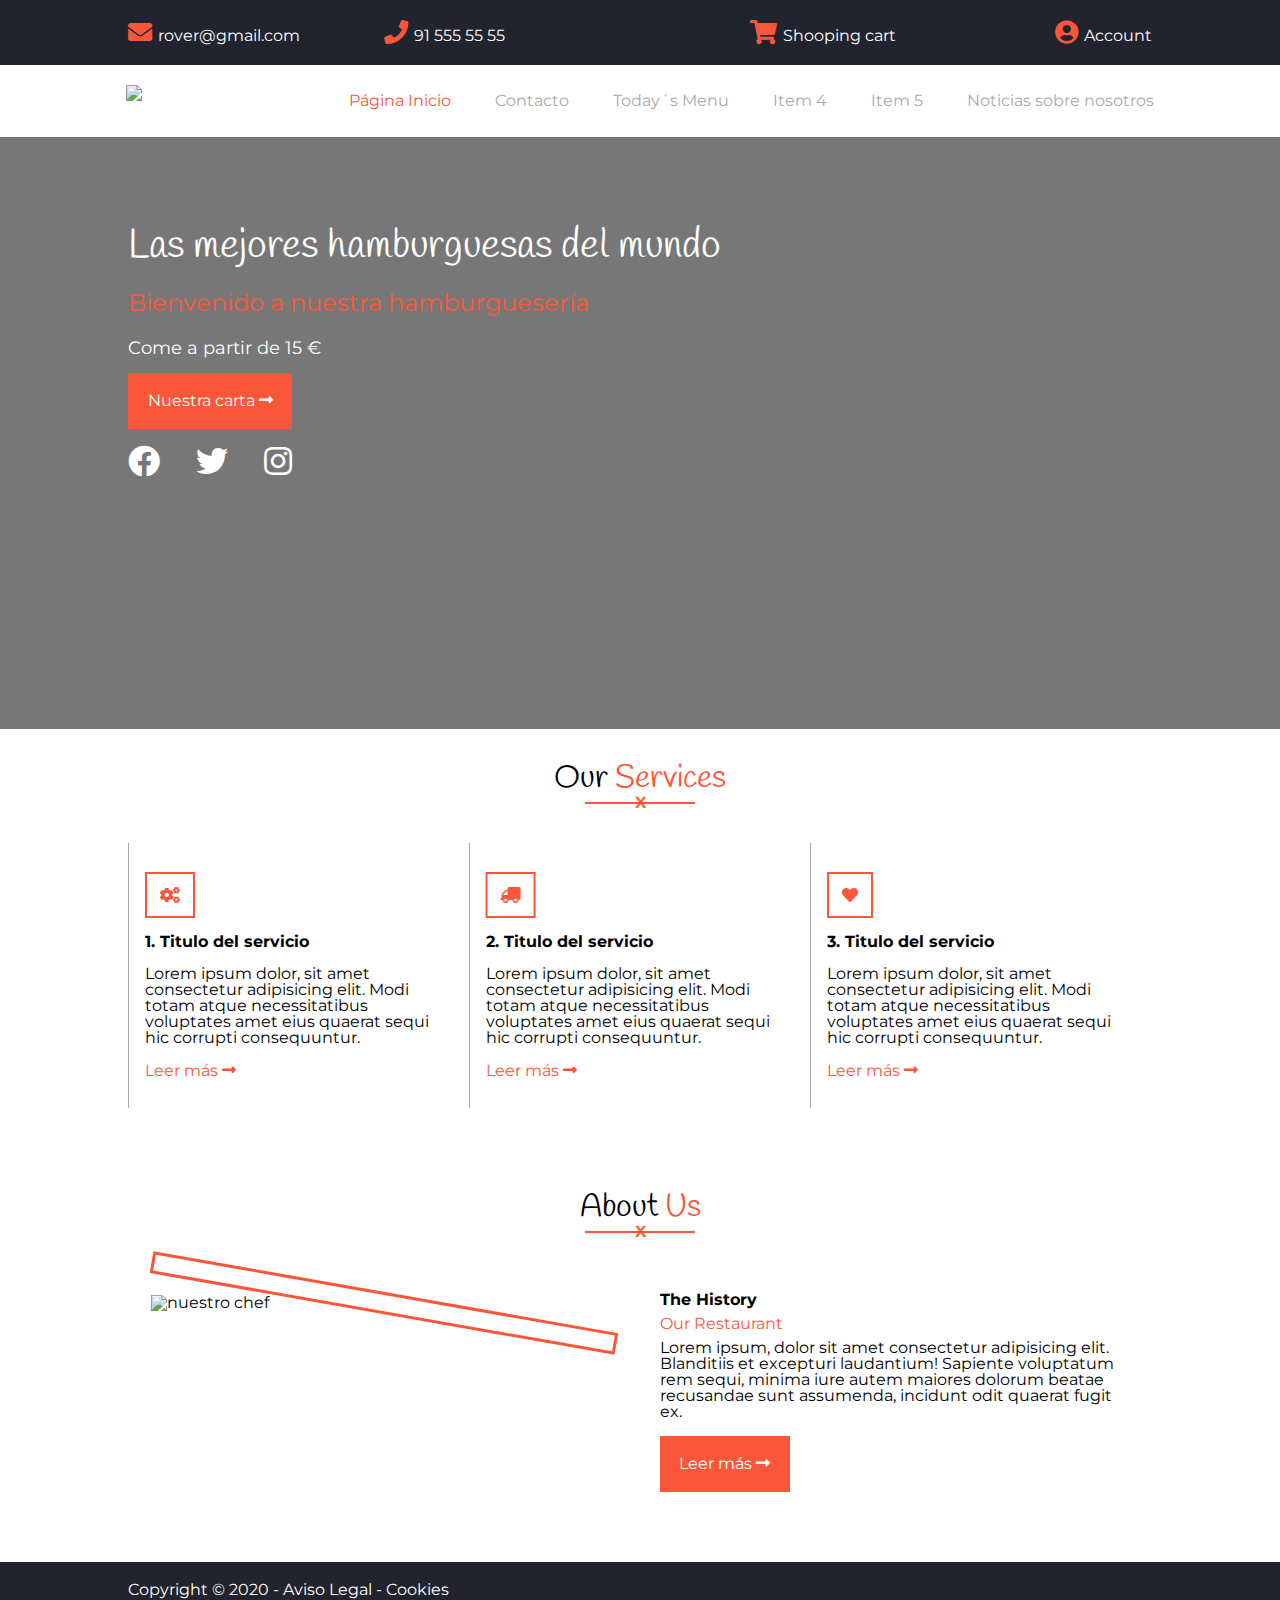
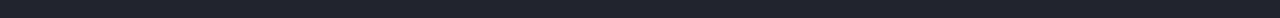
==== commit 36d9a25d: "Interconexion entre las 3 páginas" ====
--- a/index.html
+++ b/index.html
@@ -54,12 +54,12 @@
                         <div></div>
                     </div>
                     <ul class="menu">
-                        <li><a class="activo" href="index.html">Item 1</a></li>
-                        <li><a href="contacto.html">Item 2</a></li>
-                        <li><a href="#">Item 3</a></li>
+                        <li><a class="activo" href="index.html">Página Inicio</a></li>
+                        <li><a href="contacto.html">Contacto</a></li>
+                        <li><a href="menu.html">Today´s Menu</a></li>
                         <li><a href="#">Item 4</a></li>
                         <li><a href="#">Item 5</a></li>
-                        <li><a href="#">Item 6</a></li>
+                        <li><a href="blog.html">Noticias sobre nosotros</a></li>
                     </ul>
                 </div>
             </nav>
@@ -178,7 +178,7 @@
                 </p>
             </div>
         </footer>
-
+    </div>
 </body>
 
 </html>